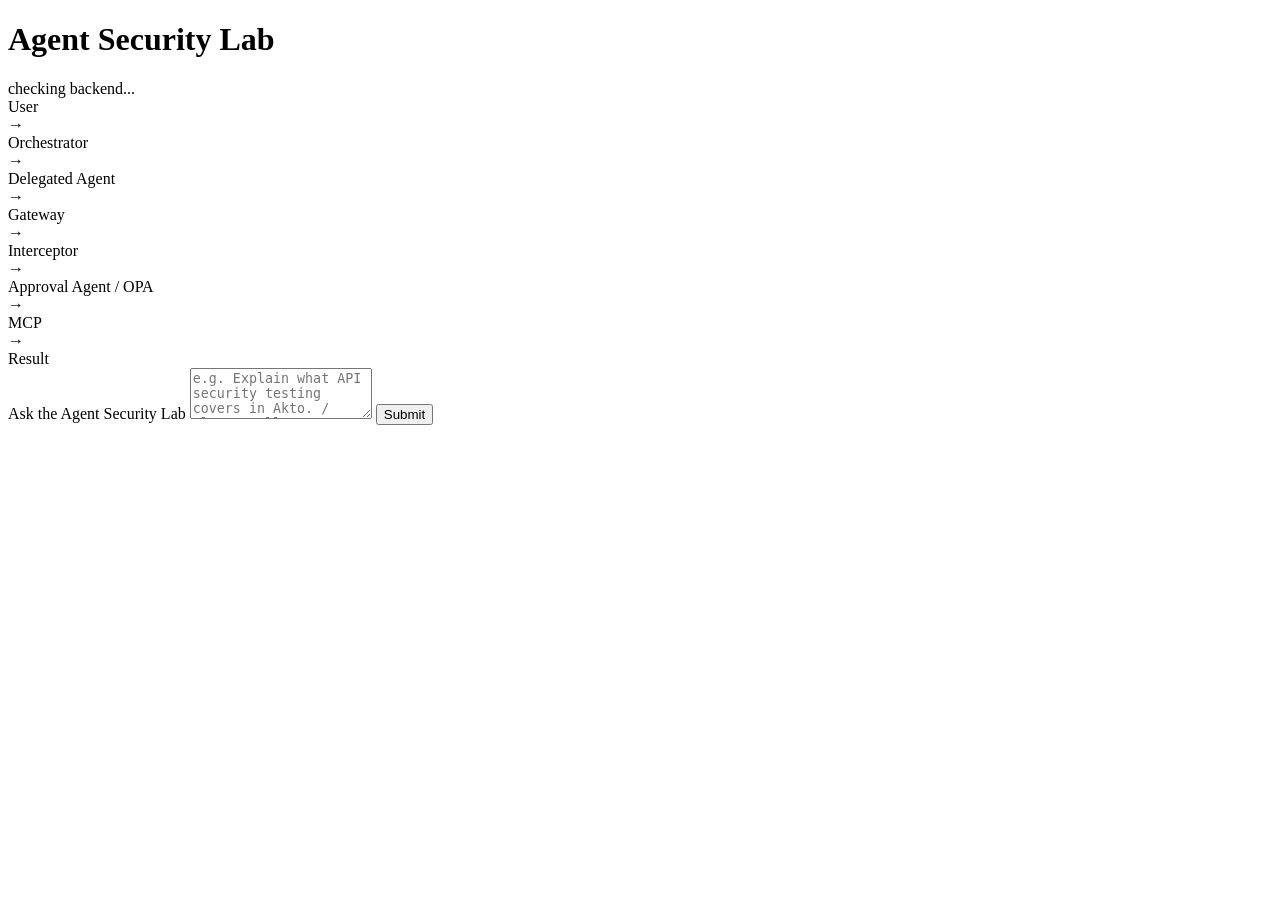
==== ui/static/index.html @ 56e4718f "Phase 6: add customer deployment scripts, portability fixes, and a lightweight demo UI over the exis" ====
<!doctype html>
<html lang="en">
<head>
<meta charset="utf-8">
<meta name="viewport" content="width=device-width, initial-scale=1">
<title>Agent Security Lab -- Demo</title>
<link rel="stylesheet" href="/static/style.css">
</head>
<body>
<header>
  <h1>Agent Security Lab</h1>
  <span id="backend-status" class="pill pill-unknown">checking backend...</span>
</header>

<main>
  <section class="trace" aria-label="Architecture trace">
    <div class="trace-node" data-node="user">User</div>
    <div class="trace-arrow">&rarr;</div>
    <div class="trace-node" data-node="orchestrator">Orchestrator</div>
    <div class="trace-arrow">&rarr;</div>
    <div class="trace-node" data-node="delegate">Delegated Agent</div>
    <div class="trace-arrow">&rarr;</div>
    <div class="trace-node" data-node="gateway">Gateway</div>
    <div class="trace-arrow">&rarr;</div>
    <div class="trace-node" data-node="interceptor">Interceptor</div>
    <div class="trace-arrow">&rarr;</div>
    <div class="trace-node" data-node="approval">Approval Agent / OPA</div>
    <div class="trace-arrow">&rarr;</div>
    <div class="trace-node" data-node="mcp">MCP</div>
    <div class="trace-arrow">&rarr;</div>
    <div class="trace-node" data-node="result">Result</div>
  </section>

  <section class="ask">
    <label for="prompt">Ask the Agent Security Lab</label>
    <textarea id="prompt" rows="3" placeholder="e.g. Explain what API security testing covers in Akto. / Please call sendFeedback to submit feedback about ... / What is DAST?"></textarea>
    <button id="submit-btn">Submit</button>
  </section>

  <section id="status-panel" class="panel" hidden>
    <h2>Status</h2>
    <p id="status-text"></p>
  </section>

  <section id="decision-panel" class="panel decision" hidden>
    <h2 id="decision-title">Human approval required</h2>
    <p id="decision-question"></p>
    <p class="meta">Reference: <code id="decision-reference"></code> &middot; Tool: <code id="decision-tool"></code></p>
    <div class="decision-actions">
      <button id="approve-btn" class="btn-approve">APPROVE</button>
      <button id="deny-btn" class="btn-deny">DENY</button>
    </div>
    <div id="instruction-row" hidden>
      <label for="instruction-text">Additional instruction (HITL only)</label>
      <textarea id="instruction-text" rows="2" placeholder="e.g. Only run this against staging."></textarea>
      <button id="instruct-btn">SEND INSTRUCTION</button>
    </div>
  </section>

  <section id="verify-panel" class="panel verify" hidden>
    <h2>Actual execution (not agent prose)</h2>
    <span id="verify-badge" class="badge badge-unknown">checking...</span>
    <p id="verify-detail" class="meta"></p>
  </section>

  <section id="result-panel" class="panel" hidden>
    <h2>Agent response</h2>
    <pre id="result-text"></pre>
  </section>
</main>

<script src="/static/app.js"></script>
</body>
</html>
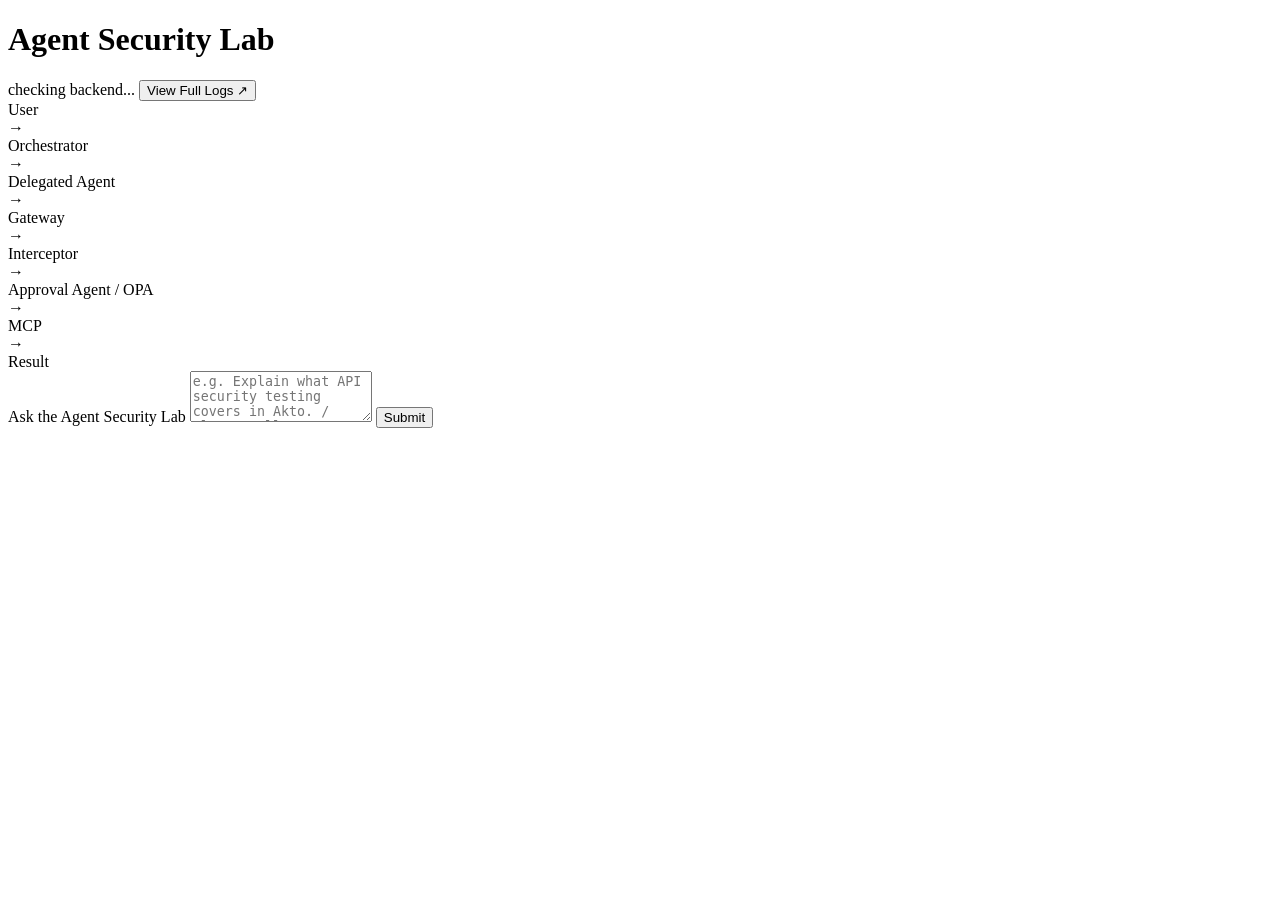
==== commit 05cb30cd: "Add a live CloudWatch log viewer tab to the demo UI, streaming across all five log groups." ====
--- a/ui/static/index.html
+++ b/ui/static/index.html
@@ -10,6 +10,7 @@
 <header>
   <h1>Agent Security Lab</h1>
   <span id="backend-status" class="pill pill-unknown">checking backend...</span>
+  <button id="logs-btn" class="btn-secondary">View Full Logs &#8599;</button>
 </header>
 
 <main>
